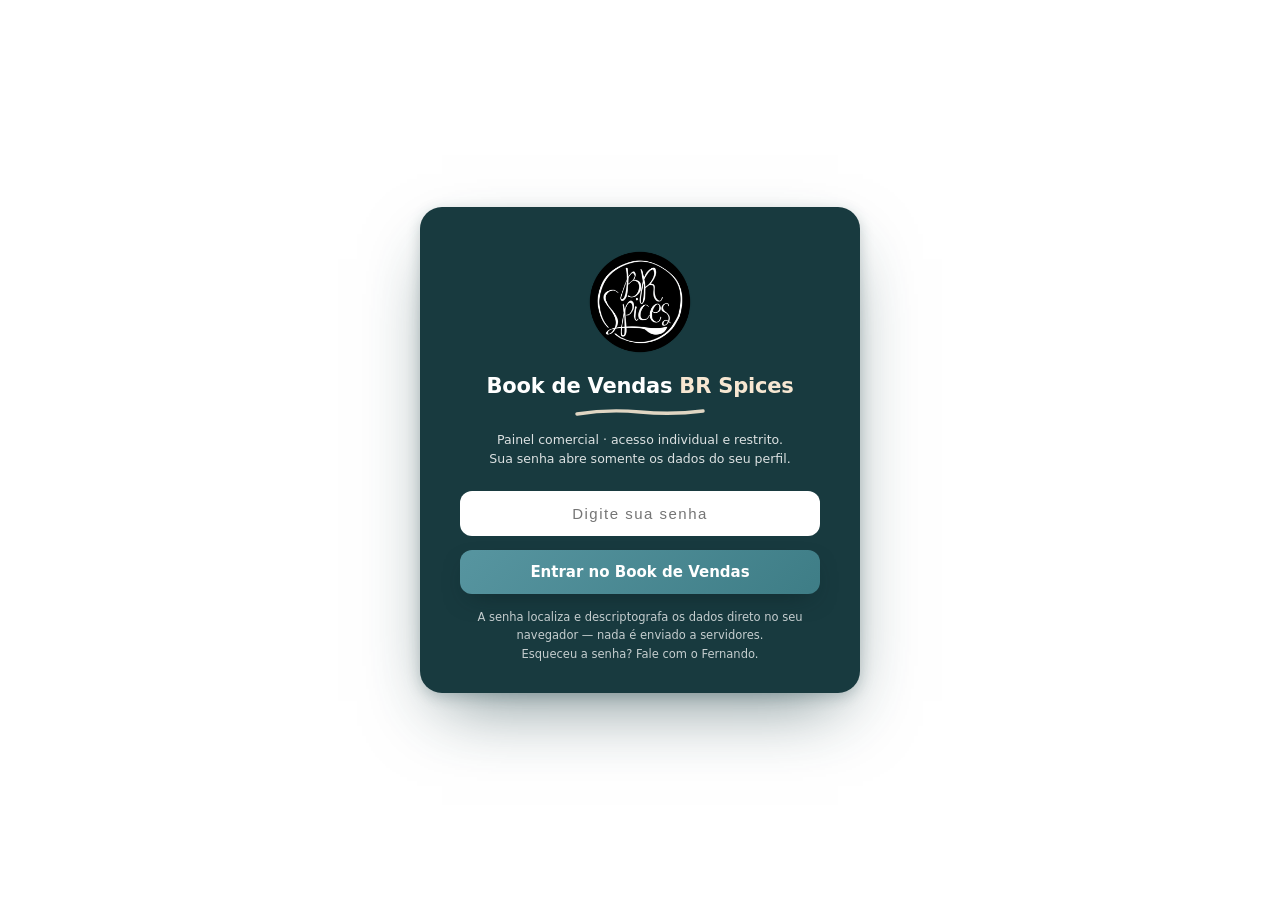
==== index.html @ 93c1e236 "Fases 2+3: app real no ar - login criptografado + 4 paginas com dados reais - index.html + assets/cs" ====
<!DOCTYPE html>
<html lang="pt-BR">
<head>
<meta charset="UTF-8">
<meta name="viewport" content="width=device-width, initial-scale=1.0">
<meta name="robots" content="noindex, nofollow">
<title>Book de Vendas BR Spices</title>
<link rel="stylesheet" href="assets/css/app.css">
<link rel="icon" href="[data-uri]">
</head>
<body>

<!-- ================= LOGIN ================= -->
<div id="login">
  <div class="lbox">
    <img class="lg" src="[data-uri]" alt="BR Spices">
    <h1>Book de Vendas <b>BR Spices</b></h1>
    <svg class="brush" viewBox="0 0 130 9"><path d="M2 6 Q33 1 65 4 T128 3" stroke="#F7E7D2" stroke-width="3.4" fill="none" stroke-linecap="round" opacity=".9"/></svg>
    <p>Painel comercial · acesso individual e restrito.<br>Sua senha abre somente os dados do seu perfil.</p>
    <div class="lerr" id="lerr"></div>
    <input type="password" placeholder="Digite sua senha" id="pw" autocomplete="current-password">
    <button id="lbtn">Entrar no Book de Vendas</button>
    <div class="lnote">A senha localiza e descriptografa os dados direto no seu navegador —
      nada é enviado a servidores.<br>Esqueceu a senha? Fale com o Fernando.</div>
  </div>
</div>

<!-- ================= APP ================= -->
<div id="app">
  <header class="top">
    <img src="[data-uri]" alt="">
    <div class="tt"><b>Book de Vendas BR Spices</b><span>Painel comercial · gestão, gerentes e vendedores</span></div>
    <div class="sp"></div>
    <div class="hchip" id="hchip"></div>
    <button class="hbtn" id="btn-atualizar">⟳ Atualizar dados</button>
  </header>

  <aside>
    <nav>
      <div class="nsec">Visão comercial</div>
      <div class="nav-i act" data-v="geral"><svg viewBox="0 0 24 24" fill="none" stroke-width="2"><rect x="3" y="3" width="7" height="9" rx="1.5"/><rect x="14" y="3" width="7" height="5" rx="1.5"/><rect x="14" y="12" width="7" height="9" rx="1.5"/><rect x="3" y="16" width="7" height="5" rx="1.5"/></svg>Visão Geral</div>
      <div class="nav-i" data-v="metas"><svg viewBox="0 0 24 24" fill="none" stroke-width="2"><circle cx="12" cy="12" r="9"/><circle cx="12" cy="12" r="4.5"/><circle cx="12" cy="12" r="1"/></svg>Metas vs Realizado</div>
      <div class="nav-i" data-v="posit"><svg viewBox="0 0 24 24" fill="none" stroke-width="2"><path d="M12 3v3M12 18v3M3 12h3M18 12h3"/><circle cx="12" cy="12" r="5.5"/></svg>Positivados</div>
      <div class="nav-i" data-v="rank"><svg viewBox="0 0 24 24" fill="none" stroke-width="2"><path d="M8 21V10M12 21V4M16 21v-7"/></svg>Rankings</div>
      <div class="nsec">Próximas fases</div>
      <div class="nav-i soon"><svg viewBox="0 0 24 24" fill="none" stroke-width="2"><circle cx="9" cy="8" r="3.5"/><path d="M3 20c0-3.3 2.7-6 6-6s6 2.7 6 6"/><path d="M17 8h5M17 12h5"/></svg>Clientes<span class="tag">EM BREVE</span></div>
      <div class="nav-i soon"><svg viewBox="0 0 24 24" fill="none" stroke-width="2"><path d="M4 7h16v13H4zM8 7V4h8v3"/></svg>Carteira / Pedidos<span class="tag">EM BREVE</span></div>
      <div class="nav-i soon"><svg viewBox="0 0 24 24" fill="none" stroke-width="2"><path d="M5 4h14v16l-3-2-2 2-2-2-2 2-2-2-3 2zM9 9h6M9 13h4"/></svg>Anotações<span class="tag">EM BREVE</span></div>
    </nav>
    <div class="who">
      <b id="who-nome"></b>
      <span class="pill" id="who-pill"></span><br>
      <a id="who-sair">Sair do painel</a>
    </div>
  </aside>

  <main>
    <div class="topbar">
      <div class="f" id="f-ger-wrap"><label>Gerente</label><select id="f-ger"></select></div>
      <div class="f" id="f-vend-wrap"><label>Vendedor</label><select id="f-vend"></select></div>
      <button class="reset" id="btn-reset">✕ Resetar</button>
      <div class="chip" id="chip-filtro" style="display:none;background:var(--warn-bg);border-color:#eadcb4;color:#8a6d1d"></div>
      <div class="chip" id="chip-periodo"></div>
    </div>

    <!-- ========== VISÃO GERAL ========== -->
    <section class="view on" id="v-geral">
      <h2 class="pg">Visão Geral</h2>
      <div class="sub">Resumo executivo do ano — valores líquidos de devolução (regra oficial do Book).</div>
      <div class="grid kpis" id="kpis"></div>
      <div class="grid duo">
        <div class="card">
          <h3 id="evo-titulo"></h3>
          <div id="evo-chart"></div>
          <div class="leg" id="evo-leg"></div>
        </div>
        <div class="card">
          <h3>Semáforo da base</h3>
          <table><tbody id="semaforo"></tbody></table>
          <div class="note" id="nota-risco"></div>
          <h3 style="margin-top:18px">Top famílias</h3>
          <ul class="rk" id="familias-mini"></ul>
        </div>
      </div>
    </section>

    <!-- ========== METAS ========== -->
    <section class="view" id="v-metas">
      <h2 class="pg">Metas vs Realizado</h2>
      <div class="sub">Acompanhamento da meta YTD — use os filtros acima para descer de gerente para vendedor e cliente.</div>
      <div class="card">
        <h3 id="metas-n1-titulo"></h3>
        <div class="twrap"><table>
          <thead><tr><th>Nome</th><th class="r">Meta YTD</th><th class="r">Realizado</th><th>Progresso</th><th class="r">Ating.</th><th class="r">Gap</th></tr></thead>
          <tbody id="metas-n1"></tbody>
        </table></div>
      </div>
      <div class="gap14"></div>
      <div class="card">
        <h3>Maiores gaps por cliente <span class="rg">onde agir primeiro</span></h3>
        <div class="tctl"><input id="busca-meta" placeholder="🔎 Buscar cliente…"></div>
        <div class="twrap"><table>
          <thead><tr><th>Cliente</th><th>Vendedor</th><th class="r">Meta YTD</th><th class="r">Realizado</th><th class="r">Ating.</th><th class="r">Gap</th></tr></thead>
          <tbody id="metas-gaps"></tbody>
        </table></div>
        <button class="more" id="metas-mais">Mostrar mais</button>
      </div>
    </section>

    <!-- ========== POSITIVADOS ========== -->
    <section class="view" id="v-posit">
      <h2 class="pg">Positivados — semáforo de recência</h2>
      <div class="sub">Quem está comprando e quem parou — com valor estimado em risco (média mensal × meses parado).</div>
      <div class="card">
        <div class="tctl">
          <input id="busca-pos" placeholder="🔎 Buscar cliente ou CNPJ…">
          <span class="fchip" data-st="ok">Comprou no mês</span>
          <span class="fchip" data-st="atencao">1 mês</span>
          <span class="fchip" data-st="validar">2 meses</span>
          <span class="fchip" data-st="acionar">3+ meses</span>
          <span style="margin-left:auto;color:var(--soft);font-size:11.5px" id="pos-info"></span>
        </div>
        <div class="twrap"><table>
          <thead id="pos-head"></thead>
          <tbody id="pos-body"></tbody>
        </table></div>
        <button class="more" id="pos-mais">Mostrar mais</button>
      </div>
    </section>

    <!-- ========== RANKINGS ========== -->
    <section class="view" id="v-rank">
      <h2 class="pg">Rankings</h2>
      <div class="sub">Quem puxa o resultado — YTD, líquido de devolução.</div>
      <div class="grid trio">
        <div class="card" id="rk-ger-card"><h3>Gerentes</h3><ul class="rk" id="rk-ger"></ul></div>
        <div class="card" id="rk-vend-card"><h3>Vendedores</h3><ul class="rk" id="rk-vend"></ul></div>
        <div class="card"><h3>Clientes</h3><ul class="rk" id="rk-cli"></ul></div>
        <div class="card"><h3>Famílias</h3><ul class="rk" id="rk-fam"></ul>
          <div class="note" id="rk-fam-nota" style="display:none">Famílias mostram o escopo total (não seguem o filtro).</div></div>
      </div>
    </section>
  </main>
</div>

<script src="assets/js/app.js"></script>
</body>
</html>
---- assets/css/app.css ----
/* Book de Vendas BR Spices — visual v5 aprovado (02/07/2026) */
:root{
  /* casca azul-petróleo */
  --ink:#183A3F; --ink2:#20494f; --ink-b:#28545a; --ink-t:#dbe7e6; --ink-m:#8fabab;
  /* conteúdo claro */
  --bg:#eef1f2; --card:#ffffff; --line:#e4e9ea; --line2:#eef2f3;
  --txt:#182226; --mut:#64737a; --soft:#8a979d;
  /* marca */
  --teal:#4f9aa0; --teal-d:#2f7d7c; --aqua:#74AFAE; --aqua-l:#C0E2E0; --creme:#F7E7D2;
  --acafrao:#E0A339; --paprica:#C96643;
  /* status */
  --ok:#2e9e63; --ok-bg:#e7f6ee; --warn:#d9a23a; --warn-bg:#fbf3e2;
  --val:#e07b39; --val-bg:#fdefe3; --bad:#cc4b41; --bad-bg:#fbe9e7;
  --shadow:0 1px 2px rgba(16,24,26,.05),0 8px 24px -12px rgba(16,24,26,.12);
}
*{margin:0;padding:0;box-sizing:border-box}
html{-webkit-font-smoothing:antialiased}
body{background:var(--bg);color:var(--txt);font:14px/1.5 "Segoe UI",system-ui,-apple-system,sans-serif}
::selection{background:var(--aqua-l)}
button{font-family:inherit}

/* ================= LOGIN ================= */
#login{position:fixed;inset:0;z-index:70;display:flex;align-items:center;justify-content:center;
  flex-direction:column;gap:30px;padding:20px;background:#ffffff}
.lbox{background:var(--ink);border-radius:22px;padding:34px 40px 30px;width:min(440px,92vw);
  text-align:center;box-shadow:0 30px 70px -22px rgba(24,58,63,.6),0 4px 14px rgba(24,58,63,.22)}
.lbox img.lg{width:118px;height:118px;object-fit:contain;margin:2px auto 10px;display:block}
.lbox h1{font-size:21px;letter-spacing:-.01em;color:#fff}
.lbox h1 b{color:var(--creme)}
.lbox .brush{height:9px;width:130px;margin:6px auto 14px;display:block}
.lbox p{color:rgba(255,255,255,.85);font-size:12.5px;margin-bottom:22px}
.lbox input{width:100%;background:#fff;border:1.5px solid transparent;border-radius:12px;
  color:var(--txt);font-size:15px;padding:13px 15px;letter-spacing:.1em;margin-bottom:14px;outline:none;
  text-align:center;transition:border .15s}
.lbox input:focus{border-color:var(--creme)}
.lbox button{width:100%;background:linear-gradient(135deg,#5795A0,#3e7d86);border:0;
  border-radius:12px;color:#fff;font-size:15px;font-weight:700;padding:13px;cursor:pointer;
  box-shadow:0 10px 24px -10px rgba(12,32,35,.6);transition:transform .12s}
.lbox button:hover{transform:translateY(-1px);filter:brightness(1.08)}
.lbox button:disabled{opacity:.6;cursor:wait;transform:none}
.lnote{font-size:11.5px;color:rgba(255,255,255,.75);text-align:center;margin-top:14px;line-height:1.6}
.lerr{display:none;background:var(--bad-bg);color:var(--bad);border-radius:10px;padding:9px 13px;
  font-size:12.5px;font-weight:600;margin-bottom:13px}

/* ================= CASCA ================= */
#app{display:none;min-height:100vh}
#app.on{display:block}
header.top{position:fixed;top:0;left:0;right:0;height:58px;z-index:50;background:var(--ink);
  display:flex;align-items:center;gap:14px;padding:0 20px;border-bottom:1px solid var(--ink-b)}
header.top img{width:38px;height:38px;object-fit:contain}
header.top .tt b{display:block;color:#fff;font-size:15.5px;letter-spacing:-.01em;line-height:1.2}
header.top .tt span{font-size:11px;color:var(--ink-m)}
header.top .sp{flex:1}
.hchip{background:rgba(255,255,255,.16);border:1px solid rgba(255,255,255,.32);color:#fff;
  border-radius:20px;padding:6px 14px;font-size:12px;white-space:nowrap}
.hchip b{color:var(--creme)}
.hbtn{background:rgba(255,255,255,.18);border:1px solid rgba(255,255,255,.5);color:#fff;
  border-radius:9px;padding:7px 14px;font-size:12px;font-weight:600;cursor:pointer}
.hbtn:hover{background:rgba(255,255,255,.3)}

aside{position:fixed;left:0;top:58px;bottom:0;width:230px;background:var(--ink);
  display:flex;flex-direction:column;overflow-y:auto;z-index:40}
nav{padding:12px 10px;flex:1}
.nsec{font-size:10px;color:var(--ink-m);letter-spacing:.16em;text-transform:uppercase;padding:14px 10px 6px}
.nav-i{display:flex;align-items:center;gap:11px;padding:10px 12px;border-radius:10px;cursor:pointer;
  color:var(--ink-t);font-size:13.5px;font-weight:500;margin-bottom:2px;position:relative}
.nav-i svg{width:17px;height:17px;flex:none;stroke:var(--ink-m)}
.nav-i:hover{background:var(--ink2);color:#fff}
.nav-i.act{background:linear-gradient(90deg,rgba(255,255,255,.24),rgba(255,255,255,.1));color:#fff}
.nav-i.act::before{content:"";position:absolute;left:0;top:8px;bottom:8px;width:3px;border-radius:3px;
  background:var(--creme)}
.nav-i.act svg{stroke:#fff}
.nav-i.soon{opacity:.4;cursor:default}
.nav-i .tag{margin-left:auto;font-size:9px;background:var(--ink2);border:1px solid var(--ink-b);
  padding:2px 7px;border-radius:20px;color:var(--ink-m);letter-spacing:.06em}
.who{border-top:1px solid var(--ink-b);padding:14px 16px;font-size:11.5px;color:var(--ink-m)}
.who b{display:block;color:#fff;font-size:12.5px;font-weight:600}
.who .pill{display:inline-block;margin-top:7px;background:rgba(255,255,255,.16);color:#fff;
  border:1px solid rgba(255,255,255,.4);border-radius:20px;padding:2.5px 11px;font-size:10px;letter-spacing:.1em}
.who a{color:var(--ink-m);text-decoration:underline;cursor:pointer;display:inline-block;margin-top:8px;font-size:11px}
.who a:hover{color:#fff}

main{margin-left:230px;padding:76px 24px 44px;max-width:1280px}

/* filtros */
.topbar{display:flex;align-items:flex-end;gap:12px;flex-wrap:wrap;background:var(--card);
  border:1px solid var(--line);border-radius:14px;padding:13px 16px;margin-bottom:20px;box-shadow:var(--shadow)}
.f label{display:block;font-size:10px;color:var(--soft);letter-spacing:.12em;text-transform:uppercase;
  font-weight:700;margin-bottom:4px}
.f select{background:#f6f8f8;color:var(--txt);border:1px solid var(--line);border-radius:9px;
  padding:8px 12px;font-size:13px;min-width:130px;max-width:250px;font-weight:500}
.reset{background:none;border:1px solid var(--line);color:var(--mut);border-radius:9px;
  padding:9px 14px;font-size:12.5px;cursor:pointer;font-weight:600}
.reset:hover{color:var(--bad);border-color:var(--bad)}
.chip{margin-left:auto;background:linear-gradient(135deg,rgba(79,154,160,.12),rgba(79,154,160,.05));
  border:1px solid rgba(79,154,160,.35);color:var(--teal-d);border-radius:20px;padding:8px 16px;
  font-size:12px;font-weight:600;white-space:nowrap}

/* títulos */
h2.pg{font-size:20px;letter-spacing:-.02em;margin:4px 0 2px;display:flex;align-items:center;gap:10px}
h2.pg::before{content:"";width:9px;height:9px;background:var(--teal);transform:rotate(45deg);
  border-radius:2px;display:inline-block}
.sub{color:var(--mut);font-size:12.5px;margin-bottom:18px}

/* KPI cards */
.grid{display:grid;gap:14px}
.kpis{grid-template-columns:repeat(auto-fit,minmax(185px,1fr));margin-bottom:16px}
.kpi{background:var(--card);border:1px solid var(--line);border-radius:16px;padding:15px 16px 14px;
  box-shadow:var(--shadow);transition:transform .15s,box-shadow .15s}
.kpi:hover{transform:translateY(-2px);box-shadow:0 4px 6px rgba(16,24,26,.06),0 16px 34px -14px rgba(16,24,26,.18)}
.kpi .hd{display:flex;align-items:center;gap:9px;margin-bottom:9px}
.kpi .ic{width:32px;height:32px;border-radius:9px;display:flex;align-items:center;justify-content:center;flex:none}
.kpi .ic svg{width:17px;height:17px}
.kpi .t{font-size:10.5px;color:var(--soft);letter-spacing:.1em;text-transform:uppercase;font-weight:700;line-height:1.3}
.kpi .v{font-size:25px;font-weight:700;letter-spacing:-.03em;font-variant-numeric:tabular-nums}
.kpi .v small{font-size:14px;color:var(--soft);font-weight:600}
.kpi .d{font-size:11.5px;margin-top:4px;color:var(--mut)}
.dl{display:inline-flex;align-items:center;gap:4px;border-radius:20px;padding:1.5px 8px;font-size:11px;font-weight:700}
.dl.up{background:var(--ok-bg);color:var(--ok)} .dl.dn{background:var(--bad-bg);color:var(--bad)}

/* cards */
.card{background:var(--card);border:1px solid var(--line);border-radius:16px;padding:18px 20px;box-shadow:var(--shadow)}
.card h3{font-size:12.5px;letter-spacing:.08em;color:var(--txt);text-transform:uppercase;font-weight:700;
  margin-bottom:14px;display:flex;align-items:center;gap:8px;flex-wrap:wrap}
.card h3::before{content:"";width:7px;height:7px;background:var(--teal);transform:rotate(45deg);border-radius:1.5px}
.card h3 .rg{margin-left:auto;font-size:10.5px;color:var(--soft);letter-spacing:.04em;text-transform:none;font-weight:600}
.duo{grid-template-columns:2fr 1fr} .trio{grid-template-columns:1fr 1fr 1fr}
.gap14{height:14px}

/* tabelas */
.twrap{overflow-x:auto}
table{width:100%;border-collapse:collapse;font-size:12.8px}
th{color:var(--soft);font-size:10px;text-transform:uppercase;letter-spacing:.12em;text-align:left;
  padding:7px 9px;border-bottom:1.5px solid var(--line);font-weight:700;white-space:nowrap}
td{padding:9.5px 9px;border-bottom:1px solid var(--line2)}
tbody tr:hover td{background:#f7fafa}
td.r,th.r{text-align:right;font-variant-numeric:tabular-nums}
td b{font-weight:650}
.bar{height:8px;background:var(--line2);border-radius:20px;overflow:hidden;min-width:100px}
.bar i{display:block;height:100%;border-radius:20px;background:linear-gradient(90deg,var(--aqua),var(--teal-d))}
.bar i.gold{background:linear-gradient(90deg,#e8c477,var(--acafrao))}
.bar i.red{background:linear-gradient(90deg,#e08a80,var(--bad))}

.pill{display:inline-flex;align-items:center;gap:6px;border-radius:20px;padding:3.5px 11px;
  font-size:11px;font-weight:700;white-space:nowrap}
.pill::before{content:"";width:7px;height:7px;border-radius:50%;background:currentColor}
.p-ok{background:var(--ok-bg);color:var(--ok)} .p-warn{background:var(--warn-bg);color:var(--warn)}
.p-val{background:var(--val-bg);color:var(--val)} .p-bad{background:var(--bad-bg);color:var(--bad)}

.spark{display:flex;align-items:flex-end;gap:2.5px;height:26px}
.spark i{width:9px;background:linear-gradient(180deg,var(--aqua),var(--teal-d));border-radius:2.5px 2.5px 0 0;display:block}
.spark i.z{background:#dbe2e4;height:3px!important}

.rk{list-style:none}
.rk li{display:flex;align-items:center;gap:11px;padding:8.5px 0;border-bottom:1px solid var(--line2);font-size:12.8px}
.rk li:last-child{border-bottom:0}
.rk .n{width:24px;height:24px;flex:none;border-radius:8px;background:var(--line2);color:var(--mut);
  display:flex;align-items:center;justify-content:center;font-size:11px;font-weight:800}
.rk li:nth-child(1) .n{background:linear-gradient(135deg,#f3d38a,var(--acafrao));color:#4a3607}
.rk li:nth-child(2) .n{background:#e6ebec;color:#5c6a70}
.rk li:nth-child(3) .n{background:#f0dfd0;color:#8a5a34}
.rk .nm{flex:1;overflow:hidden;text-overflow:ellipsis;white-space:nowrap;font-weight:550}
.rk .sb{display:block;font-size:10.5px;color:var(--soft);font-weight:400}
.rk .vl{font-variant-numeric:tabular-nums;font-weight:700}

.view{display:none}.view.on{display:block}
.leg{display:flex;gap:16px;font-size:11.5px;color:var(--mut);margin-top:10px;flex-wrap:wrap}
.leg i{display:inline-block;width:10px;height:10px;border-radius:3px;margin-right:5px;vertical-align:-1px}
.note{background:linear-gradient(135deg,#fdf7ec,#fbf3e2);border:1px solid #f0e2c4;border-radius:12px;
  padding:11px 15px;font-size:12.5px;color:#6b5620;margin-top:14px}

/* controles de tabela */
.tctl{display:flex;gap:10px;align-items:center;flex-wrap:wrap;margin-bottom:12px}
.tctl input{background:#f6f8f8;border:1px solid var(--line);border-radius:9px;padding:8px 12px;
  font-size:13px;min-width:220px;outline:none}
.tctl input:focus{border-color:var(--teal)}
.fchip{background:#f2f5f5;border:1px solid var(--line);color:var(--mut);border-radius:20px;
  padding:6px 13px;font-size:11.5px;font-weight:700;cursor:pointer}
.fchip.on{background:var(--ink);border-color:var(--ink);color:#fff}
.more{display:block;margin:14px auto 2px;background:#f2f5f5;border:1px solid var(--line);color:var(--mut);
  border-radius:9px;padding:9px 22px;font-size:12.5px;font-weight:700;cursor:pointer}
.more:hover{color:var(--teal-d);border-color:var(--teal)}
.empty{color:var(--soft);font-size:13px;text-align:center;padding:22px}

@media(max-width:920px){
  header.top .tt span,.hchip{display:none}
  aside{position:static;width:100%;flex-direction:row;align-items:center;top:auto;margin-top:58px}
  #app.on{display:flex;flex-direction:column}
  nav{display:flex;flex:1;padding:6px;overflow-x:auto}
  .nsec,.who,.nav-i .tag{display:none}
  .nav-i{white-space:nowrap}
  main{margin-left:0;padding:14px}
  .duo,.trio{grid-template-columns:1fr}
  .chip{margin-left:0}
}
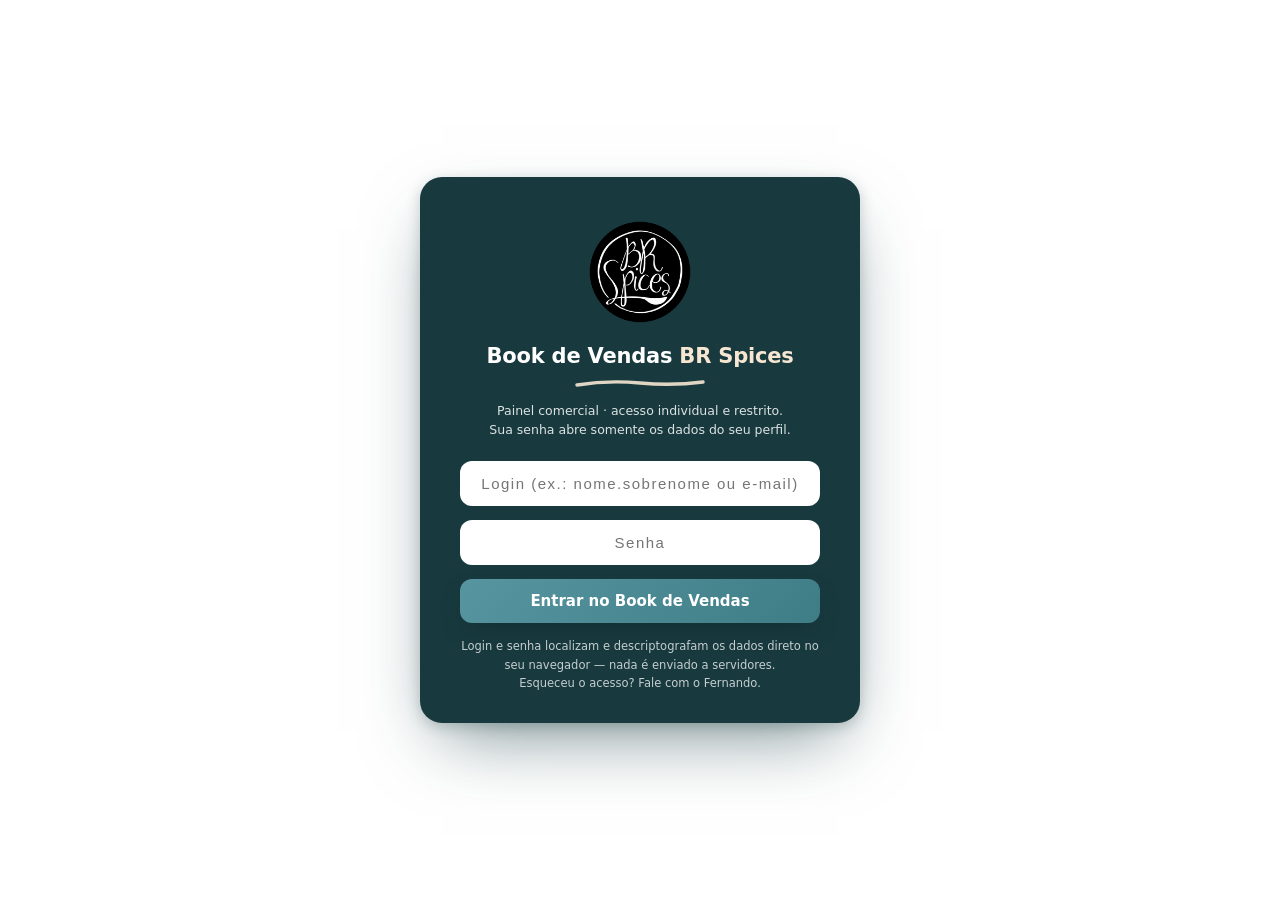
==== commit aeec5c86: "Logo novo em SVG transparente (20% menor no painel) + logins nome.sobrenome para todos - assets/img/" ====
--- a/index.html
+++ b/index.html
@@ -18,27 +18,28 @@
     <svg class="brush" viewBox="0 0 130 9"><path d="M2 6 Q33 1 65 4 T128 3" stroke="#F7E7D2" stroke-width="3.4" fill="none" stroke-linecap="round" opacity=".9"/></svg>
     <p>Painel comercial · acesso individual e restrito.<br>Sua senha abre somente os dados do seu perfil.</p>
     <div class="lerr" id="lerr"></div>
-    <input type="password" placeholder="Digite sua senha" id="pw" autocomplete="current-password">
+    <input type="text" placeholder="Login (ex.: nome.sobrenome ou e-mail)" id="lg" autocomplete="username" autocapitalize="none" spellcheck="false">
+    <input type="password" placeholder="Senha" id="pw" autocomplete="current-password">
     <button id="lbtn">Entrar no Book de Vendas</button>
-    <div class="lnote">A senha localiza e descriptografa os dados direto no seu navegador —
-      nada é enviado a servidores.<br>Esqueceu a senha? Fale com o Fernando.</div>
+    <div class="lnote">Login e senha localizam e descriptografam os dados direto no seu navegador —
+      nada é enviado a servidores.<br>Esqueceu o acesso? Fale com o Fernando.</div>
   </div>
 </div>
 
 <!-- ================= APP ================= -->
 <div id="app">
   <header class="top">
-    <img src="[data-uri]" alt="">
-    <div class="tt"><b>Book de Vendas BR Spices</b><span>Painel comercial · gestão, gerentes e vendedores</span></div>
+    <img style="display:none" src="[data-uri]" alt="">
     <div class="sp"></div>
     <div class="hchip" id="hchip"></div>
     <button class="hbtn" id="btn-atualizar">⟳ Atualizar dados</button>
   </header>
 
   <aside>
+    <div class="sbrand"><img src="assets/img/book-de-vendas.svg" alt="Book de Vendas BR Spices"></div>
     <nav>
       <div class="nsec">Visão comercial</div>
-      <div class="nav-i act" data-v="geral"><svg viewBox="0 0 24 24" fill="none" stroke-width="2"><rect x="3" y="3" width="7" height="9" rx="1.5"/><rect x="14" y="3" width="7" height="5" rx="1.5"/><rect x="14" y="12" width="7" height="9" rx="1.5"/><rect x="3" y="16" width="7" height="5" rx="1.5"/></svg>Visão Geral</div>
+      <div class="nav-i act" data-v="geral"><svg viewBox="0 0 24 24" fill="none" stroke-width="2"><rect x="3" y="3" width="7" height="9" rx="1.5"/><rect x="14" y="3" width="7" height="5" rx="1.5"/><rect x="14" y="12" width="7" height="9" rx="1.5"/><rect x="3" y="16" width="7" height="5" rx="1.5"/></svg>Overview</div>
       <div class="nav-i" data-v="metas"><svg viewBox="0 0 24 24" fill="none" stroke-width="2"><circle cx="12" cy="12" r="9"/><circle cx="12" cy="12" r="4.5"/><circle cx="12" cy="12" r="1"/></svg>Metas vs Realizado</div>
       <div class="nav-i" data-v="posit"><svg viewBox="0 0 24 24" fill="none" stroke-width="2"><path d="M12 3v3M12 18v3M3 12h3M18 12h3"/><circle cx="12" cy="12" r="5.5"/></svg>Positivados</div>
       <div class="nav-i" data-v="rank"><svg viewBox="0 0 24 24" fill="none" stroke-width="2"><path d="M8 21V10M12 21V4M16 21v-7"/></svg>Rankings</div>
@@ -49,6 +50,7 @@
     </nav>
     <div class="who">
       <b id="who-nome"></b>
+      <span id="who-email" style="display:block;font-size:10.5px"></span>
       <span class="pill" id="who-pill"></span><br>
       <a id="who-sair">Sair do painel</a>
     </div>
@@ -56,17 +58,22 @@
 
   <main>
     <div class="topbar">
+      <div class="f"><label>Ano</label><select id="f-ano"></select></div>
+      <div class="f"><label>Período</label><select id="f-per"></select></div>
       <div class="f" id="f-ger-wrap"><label>Gerente</label><select id="f-ger"></select></div>
       <div class="f" id="f-vend-wrap"><label>Vendedor</label><select id="f-vend"></select></div>
-      <button class="reset" id="btn-reset">✕ Resetar</button>
+      <button class="reset" id="btn-reset">✕ Limpar filtros</button>
+      <button class="reset exp" id="btn-pdf" title="Gera PDF da visão atual (com os filtros aplicados)">⬇ PDF</button>
+      <button class="reset exp" id="btn-xls" title="Gera Excel da visão atual (com os filtros aplicados)">⬇ Excel</button>
       <div class="chip" id="chip-filtro" style="display:none;background:var(--warn-bg);border-color:#eadcb4;color:#8a6d1d"></div>
       <div class="chip" id="chip-periodo"></div>
     </div>
+    <div id="print-head" style="display:none"></div>
 
     <!-- ========== VISÃO GERAL ========== -->
     <section class="view on" id="v-geral">
-      <h2 class="pg">Visão Geral</h2>
-      <div class="sub">Resumo executivo do ano — valores líquidos de devolução (regra oficial do Book).</div>
+      <h2 class="pg">Overview</h2>
+      <div class="sub">Resumo executivo — valores líquidos de devolução (regra oficial do Book). Use Ano/Período para YTD, meses e quarters.</div>
       <div class="grid kpis" id="kpis"></div>
       <div class="grid duo">
         <div class="card">
--- a/assets/css/app.css
+++ b/assets/css/app.css
@@ -47,9 +47,6 @@
 #app.on{display:block}
 header.top{position:fixed;top:0;left:0;right:0;height:58px;z-index:50;background:var(--ink);
   display:flex;align-items:center;gap:14px;padding:0 20px;border-bottom:1px solid var(--ink-b)}
-header.top img{width:38px;height:38px;object-fit:contain}
-header.top .tt b{display:block;color:#fff;font-size:15.5px;letter-spacing:-.01em;line-height:1.2}
-header.top .tt span{font-size:11px;color:var(--ink-m)}
 header.top .sp{flex:1}
 .hchip{background:rgba(255,255,255,.16);border:1px solid rgba(255,255,255,.32);color:#fff;
   border-radius:20px;padding:6px 14px;font-size:12px;white-space:nowrap}
@@ -60,6 +57,9 @@
 
 aside{position:fixed;left:0;top:58px;bottom:0;width:230px;background:var(--ink);
   display:flex;flex-direction:column;overflow-y:auto;z-index:40}
+.sbrand{margin:16px 10px 2px;text-align:center}
+.sbrand img{width:100%;max-width:163px;height:auto;display:block;margin:0 auto;
+  filter:drop-shadow(0 4px 10px rgba(0,0,0,.3))}
 nav{padding:12px 10px;flex:1}
 .nsec{font-size:10px;color:var(--ink-m);letter-spacing:.16em;text-transform:uppercase;padding:14px 10px 6px}
 .nav-i{display:flex;align-items:center;gap:11px;padding:10px 12px;border-radius:10px;cursor:pointer;
@@ -182,12 +182,32 @@
 .more:hover{color:var(--teal-d);border-color:var(--teal)}
 .empty{color:var(--soft);font-size:13px;text-align:center;padding:22px}
 
-@media(max-width:920px){
-  header.top .tt span,.hchip{display:none}
+.exp{color:var(--teal-d);border-color:rgba(79,154,160,.45)}
+.exp:hover{color:#fff;background:var(--teal-d);border-color:var(--teal-d)}
+
+/* ================= impressão / PDF ================= */
+#print-head{padding:0 0 14px}
+#print-head .ph-t{font-size:20px;font-weight:700;color:#183A3F}
+#print-head .ph-s{font-size:12px;color:#64737a;margin-top:3px}
+#print-head .ph-b{height:4px;width:180px;background:linear-gradient(90deg,#183A3F,#74AFAE);border-radius:4px;margin-top:8px}
+@media print{
+  @page{size:A4 landscape;margin:12mm}
+  body{background:#fff}
+  header.top,aside,.topbar,.tctl,.more,#login,.mockbar{display:none!important}
+  main{margin:0!important;padding:0!important;max-width:none!important}
+  #print-head{display:block!important}
+  .card,.kpi{box-shadow:none!important;border:1px solid #d5dcde;break-inside:avoid}
+  .kpi:hover{transform:none}
+  h2.pg,.sub{display:none}
+  .grid.duo,.grid.trio{grid-template-columns:1fr 1fr}
+  a{text-decoration:none;color:inherit}
+}
+@media(max-width:700px){
+  .hchip{display:none}
   aside{position:static;width:100%;flex-direction:row;align-items:center;top:auto;margin-top:58px}
   #app.on{display:flex;flex-direction:column}
   nav{display:flex;flex:1;padding:6px;overflow-x:auto}
-  .nsec,.who,.nav-i .tag{display:none}
+  .nsec,.who,.nav-i .tag,.sbrand{display:none}
   .nav-i{white-space:nowrap}
   main{margin-left:0;padding:14px}
   .duo,.trio{grid-template-columns:1fr}
